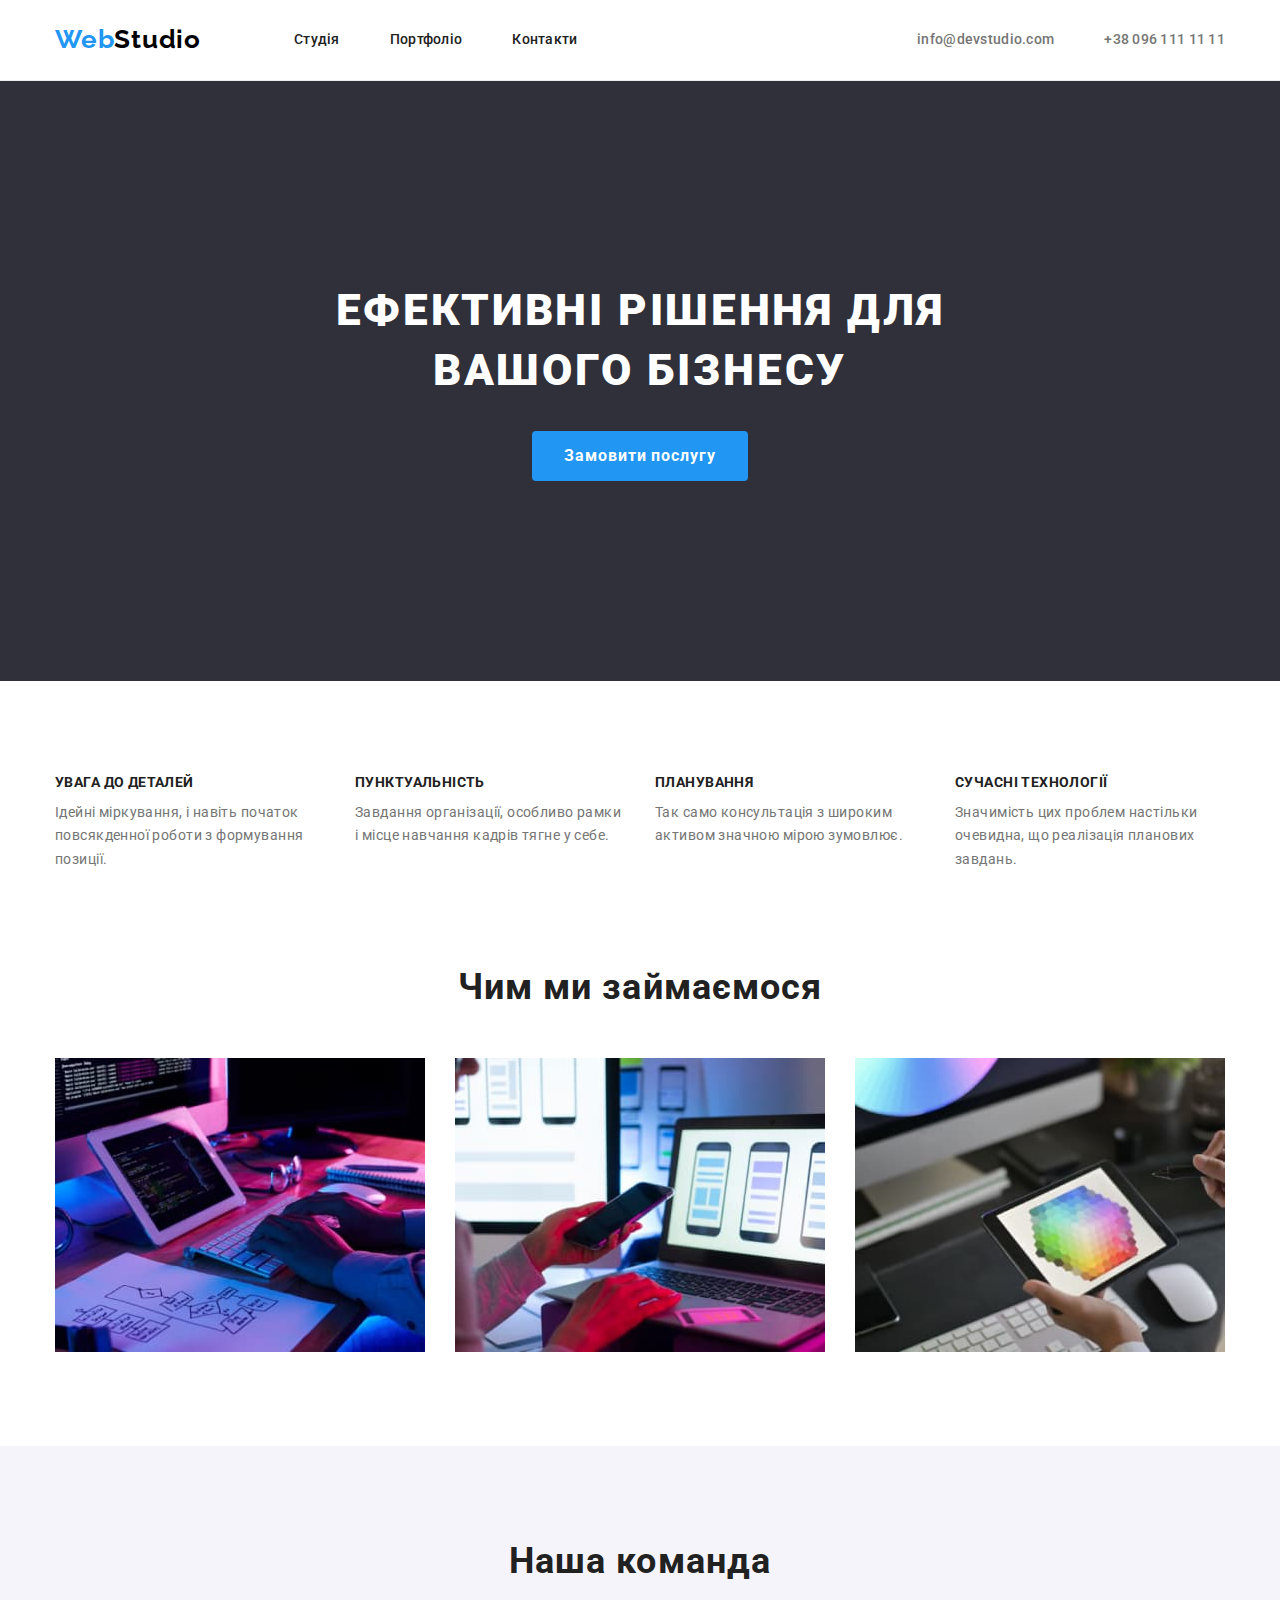
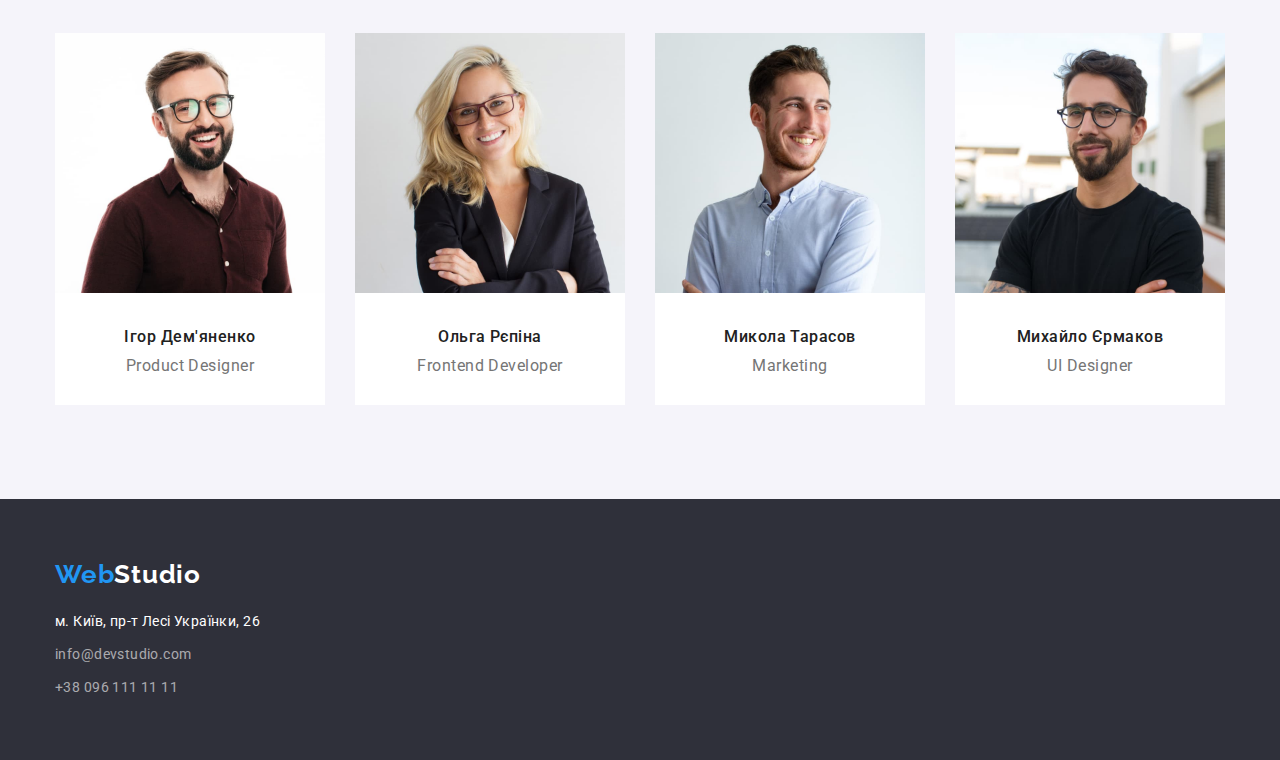
==== index.html @ 8a5eebb6 "add hw-03" ====
<!DOCTYPE html>
<html lang="uk">
  <head>
    <meta charset="utf-8" />
    <meta
      name="Домашнє завдання"
      content="Домашнє завдання №03 з курсу FronEnd developer у школі GoIT"
    />
    <title>Домашнє завдання №03</title>
    <link
      href="https://fonts.googleapis.com/css2?family=Raleway:wght@700&family=Roboto:wght@400;500;700;900&display=swap"
      rel="stylesheet"
    />
    <link
      rel="stylesheet"
      href="https://cdnjs.cloudflare.com/ajax/libs/modern-normalize/1.1.0/modern-normalize.min.css"
    />
    <link rel="stylesheet" href="css/styles.css" />
  </head>

  <body>
    <header class="header header-line">
      <div class="container main-nav">
        <nav class="nav">
          <a href="index.html" class="logo-header"
            >Web<span class="black">Studio</span></a
          >
          <ul class="site-nav">
            <li class="item"><a href="index.html">Студія</a></li>
            <li class="item"><a href="portfolio.html">Портфоліо</a></li>
            <li class="item"><a href="#">Контакти</a></li>
          </ul>
        </nav>

        <ul class="header-contact">
          <li class="item">
            <a href="mailto:info@devstudio.com">info@devstudio.com</a>
          </li>
          <li class="item">
            <a href="tel:380961111111">+38 096 111 11 11</a>
          </li>
        </ul>
      </div>
    </header>

    <div class="hero">
      <h1 class="hero-title">
        Ефективні рішення для <br />
        вашого бізнесу
      </h1>
      <button type="button" class="button">Замовити послугу</button>
    </div>

    <main>
      <section class="section features">
        <div class="container">
          <!-- <h2 class="section-title">Наші переваги</h2> -->
          <ul class="features-list">
            <li class="item">
              <h3>УВАГА ДО ДЕТАЛЕЙ</h3>
              <p>
                Ідейні міркування, і навіть початок повсякденної роботи з
                формування позиції.
              </p>
            </li>
            <li class="item">
              <h3>ПУНКТУАЛЬНІСТЬ</h3>
              <p>
                Завдання організації, особливо рамки і місце навчання кадрів
                тягне у себе.
              </p>
            </li>
            <li class="item">
              <h3>ПЛАНУВАННЯ</h3>
              <p>
                Так само консультація з широким активом значною мірою зумовлює.
              </p>
            </li>
            <li class="item">
              <h3>СУЧАСНІ ТЕХНОЛОГІЇ</h3>
              <p>
                Значимість цих проблем настільки очевидна, що реалізація
                планових завдань.
              </p>
            </li>
          </ul>
        </div>
      </section>
      <section class="section product-list">
        <div class="container">
          <h2 class="section-title">Чим ми займаємося</h2>
          <ul class="product-flex">
            <li class="item">
              <img
                src="./images/write-code.jpg"
                alt="Пишимо якісний код"
                width="370"
              />
            </li>
            <li class="item">
              <img
                src="./images/adopting.jpg"
                alt="Адаптуємо під мобільні пристрої"
                width="370"
              />
            </li>
            <li class="item">
              <img
                src="./images/graph-design.jpg"
                alt="Робимо графічний дизайн"
                width="370"
              />
            </li>
          </ul>
        </div>
      </section>

      <section class="section team">
        <div class="container">
          <h2 class="section-title">Наша команда</h2>
          <ul class="team-flex">
            <li class="item">
              <img
                src="./images/ihor-demjanenko.jpg"
                alt="Фото Ігоря Дем'яненко"
                width="270"
              />
              <div class="team-description">
                <h3>Ігор Дем'яненко</h3>
                <p>Product Designer</p>
              </div>
            </li>

            <li class="item">
              <img
                src="./images/olga-repina.jpg"
                alt="Фото Ольги Рєпіни"
                width="270"
              />
              <div class="team-description">
                <h3>Ольга Рєпіна</h3>
                <p>Frontend Developer</p>
              </div>
            </li>

            <li class="item">
              <img
                src="./images/mykola-tarasov.jpg"
                alt="Фото Миколи Тарасова"
                width="270"
              />
              <div class="team-description">
                <h3>Микола Тарасов</h3>
                <p>Marketing</p>
              </div>
            </li>

            <li class="item">
              <img
                src="./images/mihailo-ermakov.jpg"
                alt="Фото Михайла Єрмакова"
                width="270"
              />
              <div class="team-description">
                <h3>Михайло Єрмаков</h3>
                <p>UI Designer</p>
              </div>
            </li>
          </ul>
        </div>
      </section>
    </main>
    <footer class="footer">
      <div class="container">
        <a href="index.html" class="logo-footer"
          >Web<span class="white">Studio</span></a
        >
        <address class="footer-contact">
          <p>м. Київ, пр-т Лесі Українки, 26</p>
          <ul>
            <li class="item">
              <a href="mailto:info@devstudio.com">info@devstudio.com</a>
            </li>
            <li><a href="tel:380961111111">+38 096 111 11 11</a></li>
          </ul>
        </address>
      </div>
    </footer>
  </body>
</html>
---- css/styles.css ----
:root {
  --primary-text-color: #212121;
  --primary-background-color: #f5f5f5;
  --accent-color: #2196f3;
  --logo-color-black: #000000;
  --logo-color-white: #ffffff;
  --text-color-grey: #757575;
  --header-background-color: #ffffff;
  --hero-background-color: #2f303a;
  --text-color-white: #ffffff;
  --section-bg-color: #f5f5f5;
  --section-2bg-color: #f5f4fa;
  --footer-bg-color: #2f303a;
  --footer-rgba-color: rgba(255, 255, 255, 0.6);
  --focus-color: #2196f3;
  --button-color: #2196f3;
  --button-grey-color: #f5f4fa;
  --border-line-color: #ececec;
  --border-line-projects: #eeeeee;
}

/* Global style */
body {
  color: var(--primary-text-color);
  /* background-color: var(--primary-background-color); */
  font-family: Roboto, sans-serif;
}
h1,
h2,
h3,
h4,
h5,
h6,
p {
  margin-bottom: 0;
  margin-top: 0;
}

ul {
  list-style: none;
  margin: 0;
  padding: 0;
}

/* Container */
.container {
  width: 1200px;
  margin-left: auto;
  margin-right: auto;
  padding-left: 15px;
  padding-right: 15px;
}

/* header */
.header {
  background-color: var(--header-background-color);
  padding-top: 24px;
  padding-bottom: 25px;
}

/* logo */
.logo-header {
  display: flex;
  text-decoration: none;
  color: var(--accent-color);
  font-family: Raleway;
  font-weight: 700;
  font-size: 26px;
  line-height: 1.19;
  letter-spacing: 0.03em;
  cursor: default;
}

.logo-header .black {
  color: var(--logo-color-black);
}

/* Nav menu */
.nav {
  display: flex;
  align-items: center;
}

.site-nav {
  display: flex;
  margin-left: 93px;
}

.site-nav > .item:not(:last-child) {
  margin-right: 50px;
}

.site-nav a {
  color: var(--primary-text-color);
  text-decoration: none;
  font-weight: 500;
  font-size: 14px;
  line-height: 1.14;
  letter-spacing: 0.02em;
}
.site-nav a:hover,
.site-nav a:focus {
  color: var(--focus-color);
}

/* main nav */
.main-nav {
  display: flex;
  align-items: center;
}

/* Contact at the header */
.header-contact {
  margin-left: auto;
  display: flex;
  align-items: center;
}

.header-contact > .item:not(:last-child) {
  margin-right: 50px;
}

.header-contact a {
  color: var(--text-color-grey);
  text-decoration: none;
  font-weight: 500;
  font-size: 14px;
  line-height: 1.14em;
  letter-spacing: 0.02em;
}
.header-contact a:hover,
.header-contact a:focus {
  color: var(--focus-color);
}

.header-line {
  border-bottom: 1px solid var(--border-line-color);
}

/* Hero */
.hero {
  background-color: var(--hero-background-color);
  text-align: center;
  padding-top: 200px;
  padding-bottom: 200px;
}

.hero-title {
  color: var(--text-color-white);
  font-weight: 900;
  font-size: 44px;
  line-height: 1.36;
  text-align: center;
  letter-spacing: 0.06em;
  text-transform: uppercase;
  margin-bottom: 30px;
}

/* Button  */
.button {
  display: inline-block;
  align-items: center;
  min-width: 216px;
  height: 50px;
  border-radius: 4px;
  padding: 10px 32px;
  text-align: center;
  background-color: var(--button-color);
  color: var(--text-color-white);
  cursor: pointer;
  font-family: inherit;
  font-weight: 700;
  font-size: 16px;
  line-height: 1.88em;
  letter-spacing: 0.06em;
  border: none;
}

.section {
  padding-bottom: 94px;
}

/* Section features*/

.features {
  padding-top: 94px;
}

.features-list {
  display: flex;
  flex-wrap: wrap;
  gap: 30px;
}

.features-list > .item {
  width: calc((100% - 90px) / 4);
}

.features-list p {
  color: var(--text-color-grey);
  font-size: 14px;
  line-height: 1.71;
  letter-spacing: 0.03em;
}

.features-list h3 {
  font-size: 14px;
  line-height: 1.14;
  letter-spacing: 0.03em;
  text-transform: uppercase;
  margin-bottom: 10px;
}

/* All title */
.section-title {
  font-size: 36px;
  line-height: 1.17;
  letter-spacing: 0.03em;
  text-align: center;
  margin-bottom: 50px;
}
/* Product */

.product-flex {
  display: flex;
  padding-left: 0;
  align-items: center;
  gap: 30px;
}

.product-flex > .item {
  display: flex;
  width: calc((100% - 60px) / 3);
}

/* .product-flex > .item:not(:last-child) {
  margin-right: 30px;
} */

/* Section team */
.team {
  background-color: var(--section-2bg-color);
  padding-top: 94px;
}

.team-flex {
  display: flex;
  gap: 30px;
}

.team-flex > .item {
  width: calc((100% - 90px) / 4);
  background-color: var(--header-background-color);
}

.team-description {
  text-align: center;
  padding-top: 30px;
  padding-bottom: 30px;
}

.team h3 {
  font-weight: 500;
  font-size: 16px;
  line-height: 1.19;
  letter-spacing: 0.03em;
  margin-bottom: 10px;
}

.team p {
  color: var(--text-color-grey);
  font-size: 16px;
  line-height: 1.19;
  letter-spacing: 0.03em;
}

.footer {
  background-color: var(--footer-bg-color);
  cursor: default;
  padding-top: 60px;
  padding-bottom: 60px;
}

/* Section footer */
.footer p {
  color: var(--text-color-white);
}

.footer-contact {
  font-style: normal;
  font-size: 14px;
  line-height: 1.71;
  letter-spacing: 0.03em;
}

.footer-contact p {
  margin-bottom: 9px;
}

.footer-contact a {
  color: var(--footer-rgba-color);
  text-decoration: none;
  cursor: default;
}

.footer-contact .item {
  margin-bottom: 9px;
}

.logo-footer {
  display: flex;
  text-decoration: none;
  color: var(--accent-color);
  font-family: Raleway;
  font-weight: 700;
  font-size: 26px;
  line-height: 1.19;
  letter-spacing: 0.03em;
  cursor: default;
  margin-bottom: 20px;
}

.logo-footer .white {
  color: var(--logo-color-white);
}

/* Portfolio */
.portfolio {
  padding-top: 94px;
}

/* Portfolio filter */

.filter {
  margin-bottom: 50px;
}

.filter-button {
  display: flex;
  justify-content: center;
  gap: 8px;
}

/* button at the portfolio */
.item-button {
  background-color: var(--button-grey-color);
  cursor: pointer;
  font-family: inherit;
  font-weight: 500;
  font-size: 16px;
  line-height: 1.62;
  letter-spacing: 0.03em;
  border-radius: 4px;
  border: none;
  text-align: center;
  padding: 6px 25px;
}

.item-button:hover,
.item-button:focus {
  background-color: var(--button-color);
  color: var(--text-color-white);
}

/* Section Projects */
.projects {
  display: flex;
  flex-wrap: wrap;
  gap: 30px;
}

.projects > .item {
  width: calc((100% - 60px) / 3);
}

.projects h2 {
  font-size: 18px;
  line-height: 2;
  letter-spacing: 0.06em;
  margin-bottom: 4px;
}

.projects p {
  color: var(--text-color-grey);
  font-size: 16px;
  line-height: 1.88;
  letter-spacing: 0.03em;
}

.projects-description {
  padding-top: 20px;
  padding-bottom: 20px;
  padding-left: 24px;
  border: 1px solid var(--border-line-projects);
  margin-top: -5px;
}
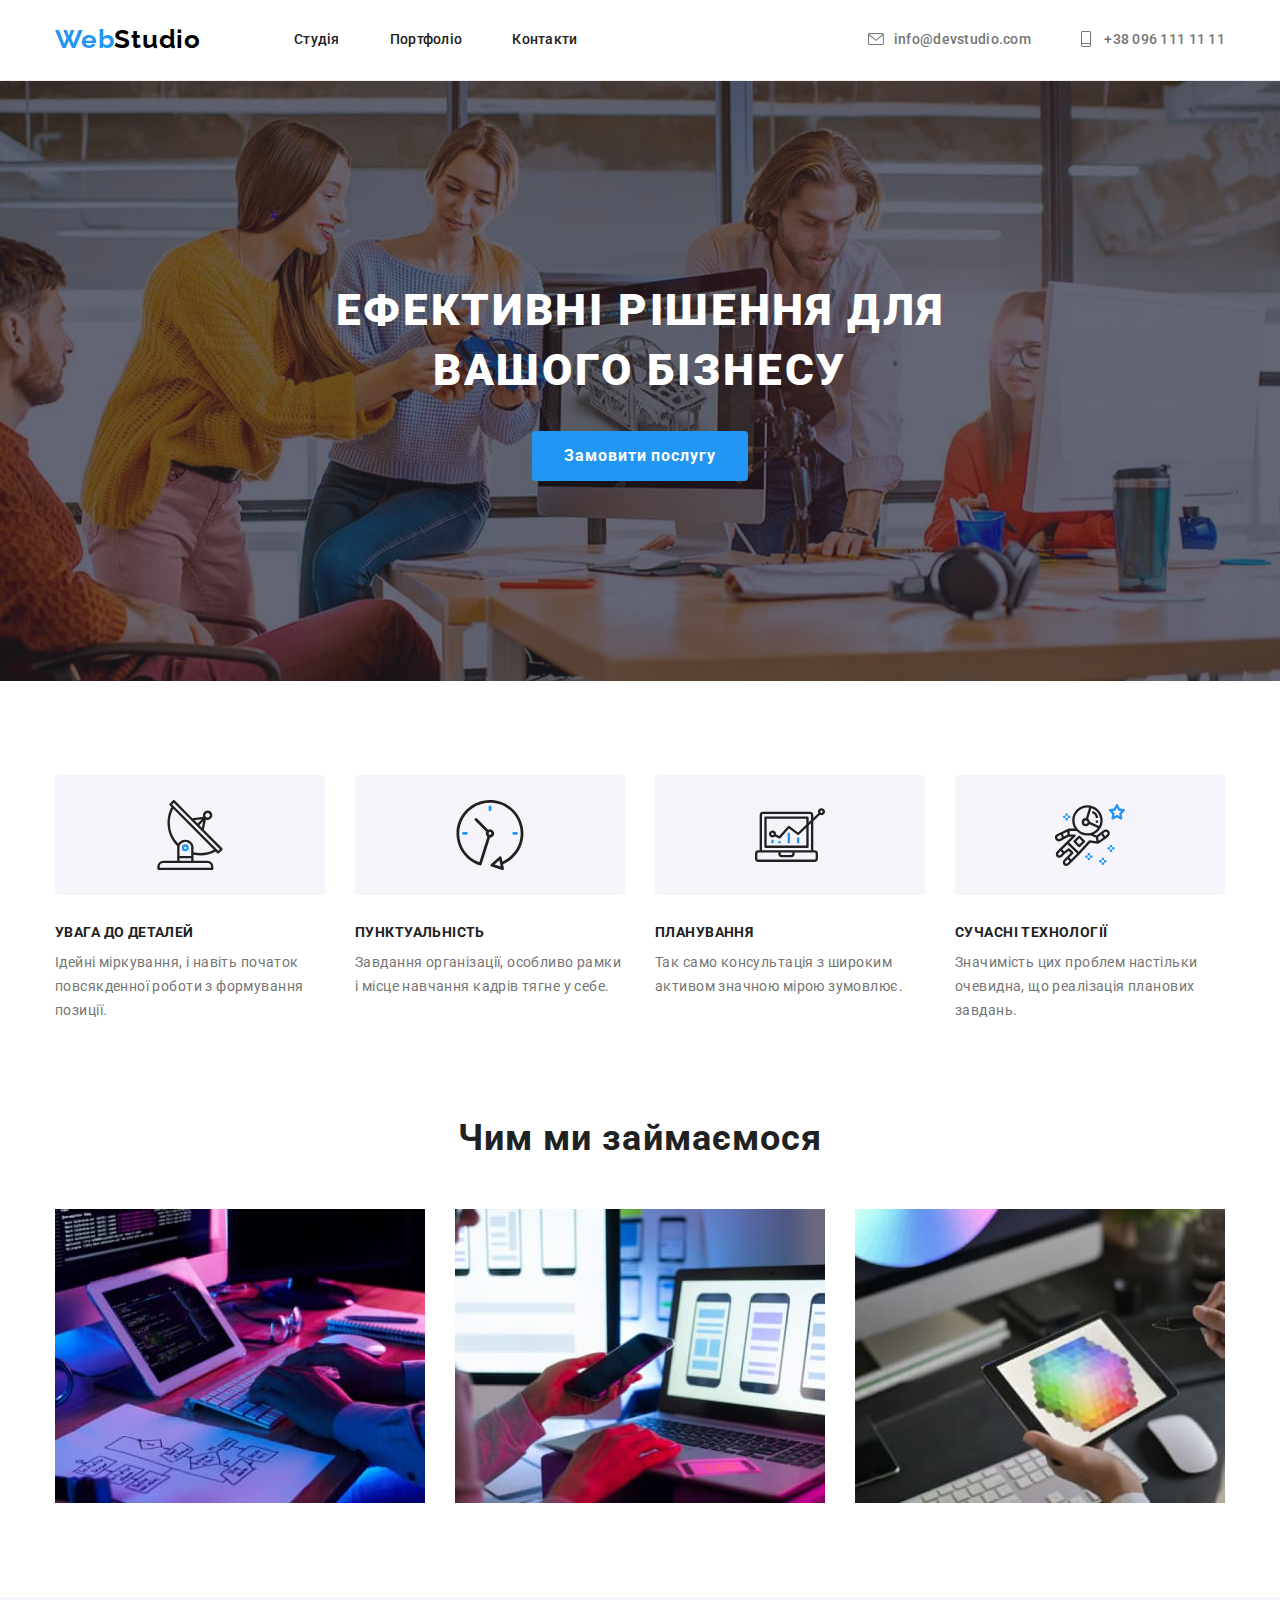
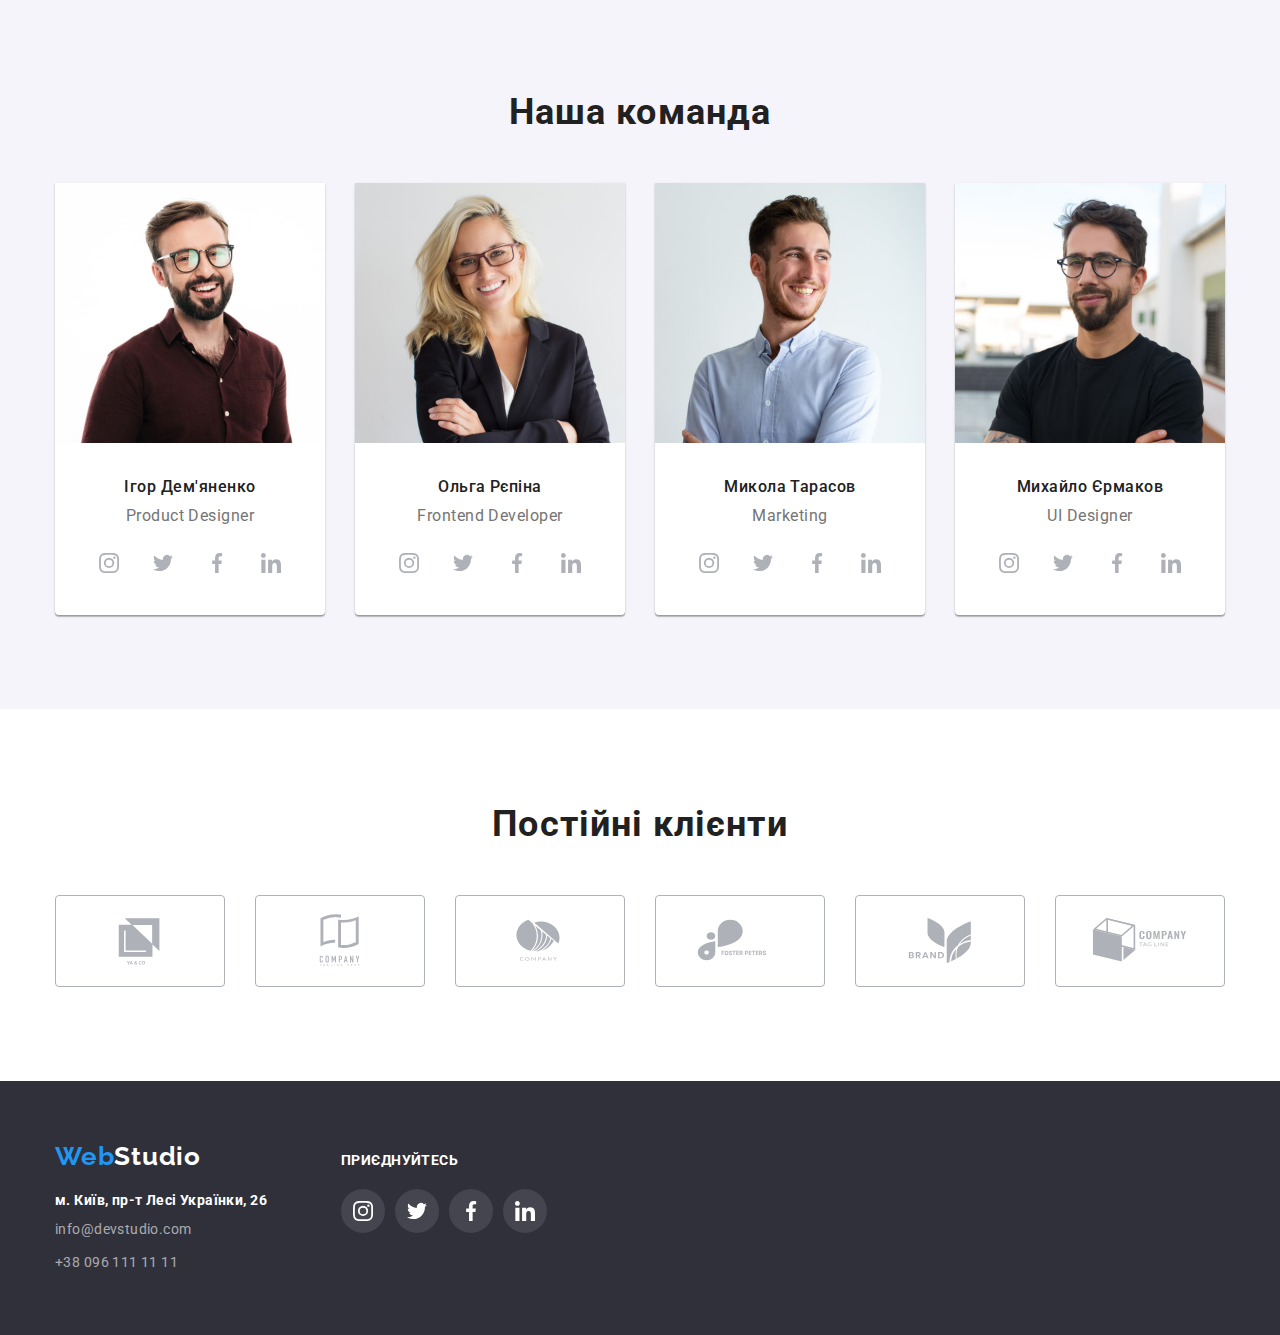
==== commit a65d0caf: "add hw-04" ====
--- a/index.html
+++ b/index.html
@@ -34,10 +34,21 @@
 
         <ul class="header-contact">
           <li class="item">
-            <a href="mailto:info@devstudio.com">info@devstudio.com</a>
+            <a href="mailto:info@devstudio.com">
+              <svg class="icon-mail">
+                >
+                <use href="./images/sprite.svg#icon-mail"></use></svg
+              >info@devstudio.com</a
+            >
           </li>
+
           <li class="item">
-            <a href="tel:380961111111">+38 096 111 11 11</a>
+            <a href="tel:380961111111">
+              <svg class="icon-phone">
+                <use href="./images/sprite.svg#icon-phone"></use>
+              </svg>
+              +38 096 111 11 11</a
+            >
           </li>
         </ul>
       </div>
@@ -54,8 +65,32 @@
     <main>
       <section class="section features">
         <div class="container">
-          <!-- <h2 class="section-title">Наші переваги</h2> -->
+          <h2 class="hiden-headline">Наші переваги</h2>
           <ul class="features-list">
+            <li class="item thumb">
+              <svg class="icon">
+                <use href="./images/sprite.svg#icon-antenna"></use>
+              </svg>
+            </li>
+
+            <li class="item thumb">
+              <svg class="icon">
+                <use href="./images/sprite.svg#icon-clock"></use>
+              </svg>
+            </li>
+
+            <li class="item thumb">
+              <svg class="icon">
+                <use href="./images/sprite.svg#icon-diagram"></use>
+              </svg>
+            </li>
+
+            <li class="item thumb">
+              <svg class="icon">
+                <use href="./images/sprite.svg#icon-astronaut"></use>
+              </svg>
+            </li>
+
             <li class="item">
               <h3>УВАГА ДО ДЕТАЛЕЙ</h3>
               <p>
@@ -63,6 +98,7 @@
                 формування позиції.
               </p>
             </li>
+
             <li class="item">
               <h3>ПУНКТУАЛЬНІСТЬ</h3>
               <p>
@@ -70,12 +106,14 @@
                 тягне у себе.
               </p>
             </li>
+
             <li class="item">
               <h3>ПЛАНУВАННЯ</h3>
               <p>
                 Так само консультація з широким активом значною мірою зумовлює.
               </p>
             </li>
+
             <li class="item">
               <h3>СУЧАСНІ ТЕХНОЛОГІЇ</h3>
               <p>
@@ -97,6 +135,7 @@
                 width="370"
               />
             </li>
+
             <li class="item">
               <img
                 src="./images/adopting.jpg"
@@ -104,6 +143,7 @@
                 width="370"
               />
             </li>
+
             <li class="item">
               <img
                 src="./images/graph-design.jpg"
@@ -128,6 +168,55 @@
               <div class="team-description">
                 <h3>Ігор Дем'яненко</h3>
                 <p>Product Designer</p>
+                <ul class="social-list">
+                  <li>
+                    <a
+                      class="social-icon"
+                      href="https://www.instagram.com/"
+                      target="_blank"
+                    >
+                      <svg>
+                        <use href="./images/sprite.svg#icon-instagram"></use>
+                      </svg>
+                    </a>
+                  </li>
+
+                  <li>
+                    <a
+                      class="social-icon"
+                      href="https://twitter.com/"
+                      target="_blank"
+                    >
+                      <svg>
+                        <use href="./images/sprite.svg#icon-twitter"></use>
+                      </svg>
+                    </a>
+                  </li>
+
+                  <li>
+                    <a
+                      class="social-icon"
+                      href="https://www.facebook.com/"
+                      target="_blank"
+                    >
+                      <svg>
+                        <use href="./images/sprite.svg#icon-facebook"></use>
+                      </svg>
+                    </a>
+                  </li>
+
+                  <li>
+                    <a
+                      class="social-icon"
+                      href="https://linkedin.com/"
+                      target="_blank"
+                    >
+                      <svg>
+                        <use href="./images/sprite.svg#icon-linkedin"></use>
+                      </svg>
+                    </a>
+                  </li>
+                </ul>
               </div>
             </li>
 
@@ -140,6 +229,55 @@
               <div class="team-description">
                 <h3>Ольга Рєпіна</h3>
                 <p>Frontend Developer</p>
+                <ul class="social-list">
+                  <li>
+                    <a
+                      class="social-icon"
+                      href="https://www.instagram.com/"
+                      target="_blank"
+                    >
+                      <svg>
+                        <use href="./images/sprite.svg#icon-instagram"></use>
+                      </svg>
+                    </a>
+                  </li>
+
+                  <li>
+                    <a
+                      class="social-icon"
+                      href="https://twitter.com/"
+                      target="_blank"
+                    >
+                      <svg>
+                        <use href="./images/sprite.svg#icon-twitter"></use>
+                      </svg>
+                    </a>
+                  </li>
+
+                  <li>
+                    <a
+                      class="social-icon"
+                      href="https://www.facebook.com/"
+                      target="_blank"
+                    >
+                      <svg>
+                        <use href="./images/sprite.svg#icon-facebook"></use>
+                      </svg>
+                    </a>
+                  </li>
+
+                  <li>
+                    <a
+                      class="social-icon"
+                      href="https://linkedin.com/"
+                      target="_blank"
+                    >
+                      <svg>
+                        <use href="./images/sprite.svg#icon-linkedin"></use>
+                      </svg>
+                    </a>
+                  </li>
+                </ul>
               </div>
             </li>
 
@@ -152,6 +290,55 @@
               <div class="team-description">
                 <h3>Микола Тарасов</h3>
                 <p>Marketing</p>
+                <ul class="social-list">
+                  <li>
+                    <a
+                      class="social-icon"
+                      href="https://www.instagram.com/"
+                      target="_blank"
+                    >
+                      <svg>
+                        <use href="./images/sprite.svg#icon-instagram"></use>
+                      </svg>
+                    </a>
+                  </li>
+
+                  <li>
+                    <a
+                      class="social-icon"
+                      href="https://twitter.com/"
+                      target="_blank"
+                    >
+                      <svg>
+                        <use href="./images/sprite.svg#icon-twitter"></use>
+                      </svg>
+                    </a>
+                  </li>
+
+                  <li>
+                    <a
+                      class="social-icon"
+                      href="https://www.facebook.com/"
+                      target="_blank"
+                    >
+                      <svg>
+                        <use href="./images/sprite.svg#icon-facebook"></use>
+                      </svg>
+                    </a>
+                  </li>
+
+                  <li>
+                    <a
+                      class="social-icon"
+                      href="https://linkedin.com/"
+                      target="_blank"
+                    >
+                      <svg>
+                        <use href="./images/sprite.svg#icon-linkedin"></use>
+                      </svg>
+                    </a>
+                  </li>
+                </ul>
               </div>
             </li>
 
@@ -164,26 +351,186 @@
               <div class="team-description">
                 <h3>Михайло Єрмаков</h3>
                 <p>UI Designer</p>
+                <ul class="social-list">
+                  <li>
+                    <a
+                      class="social-icon"
+                      href="https://www.instagram.com/"
+                      target="_blank"
+                    >
+                      <svg>
+                        <use href="./images/sprite.svg#icon-instagram"></use>
+                      </svg>
+                    </a>
+                  </li>
+
+                  <li>
+                    <a
+                      class="social-icon"
+                      href="https://twitter.com/"
+                      target="_blank"
+                    >
+                      <svg>
+                        <use href="./images/sprite.svg#icon-twitter"></use>
+                      </svg>
+                    </a>
+                  </li>
+
+                  <li>
+                    <a
+                      class="social-icon"
+                      href="https://www.facebook.com/"
+                      target="_blank"
+                    >
+                      <svg>
+                        <use href="./images/sprite.svg#icon-facebook"></use>
+                      </svg>
+                    </a>
+                  </li>
+
+                  <li>
+                    <a
+                      class="social-icon"
+                      href="https://linkedin.com/"
+                      target="_blank"
+                    >
+                      <svg>
+                        <use href="./images/sprite.svg#icon-linkedin"></use>
+                      </svg>
+                    </a>
+                  </li>
+                </ul>
               </div>
+            </li>
+          </ul>
+        </div>
+      </section>
+
+      <section class="section partners">
+        <div class="container">
+          <h2 class="section-title">Постійні клієнти</h2>
+          <ul class="partners-list">
+            <li>
+              <a class="partners-logo" href="" target="_blank">
+                <svg width="106px" height="60px">
+                  <use href="./images/sprite.svg#icon-yaco"></use>
+                </svg>
+              </a>
+            </li>
+
+            <li>
+              <a class="partners-logo" href="" target="_blank">
+                <svg width="106px" height="60px">
+                  <use href="./images/sprite.svg#icon-company1"></use>
+                </svg>
+              </a>
+            </li>
+
+            <li>
+              <a class="partners-logo" href="" target="_blank">
+                <svg width="106px" height="60px">
+                  <use href="./images/sprite.svg#icon-company2"></use>
+                </svg>
+              </a>
+            </li>
+
+            <li>
+              <a class="partners-logo" href="" target="_blank">
+                <svg width="106px" height="60px">
+                  <use href="./images/sprite.svg#icon-foster"></use>
+                </svg>
+              </a>
+            </li>
+
+            <li>
+              <a class="partners-logo" href="" target="_blank">
+                <svg width="106px" height="60px">
+                  <use href="./images/sprite.svg#icon-brand"></use>
+                </svg>
+              </a>
+            </li>
+
+            <li>
+              <a class="partners-logo" href="" target="_blank">
+                <svg width="106px" height="60px">
+                  <use href="./images/sprite.svg#icon-company3"></use>
+                </svg>
+              </a>
             </li>
           </ul>
         </div>
       </section>
     </main>
+
     <footer class="footer">
       <div class="container">
-        <a href="index.html" class="logo-footer"
-          >Web<span class="white">Studio</span></a
-        >
-        <address class="footer-contact">
-          <p>м. Київ, пр-т Лесі Українки, 26</p>
-          <ul>
-            <li class="item">
-              <a href="mailto:info@devstudio.com">info@devstudio.com</a>
-            </li>
-            <li><a href="tel:380961111111">+38 096 111 11 11</a></li>
+        <div class="column">
+          <a href="index.html" class="logo-footer"
+            >Web<span class="white">Studio</span></a
+          >
+          <address class="footer-contact">
+            <p>м. Київ, пр-т Лесі Українки, 26</p>
+            <ul>
+              <li class="item">
+                <a href="mailto:info@devstudio.com">info@devstudio.com</a>
+              </li>
+              <li><a href="tel:380961111111">+38 096 111 11 11</a></li>
+            </ul>
+          </address>
+        </div>
+
+        <div class="column">
+          <p>ПРИЄДНУЙТЕСЬ</p>
+          <ul class="footer-social">
+            <li>
+              <a
+                class="footer-icon"
+                href="https://www.instagram.com/"
+                target="_blank"
+              >
+                <svg>
+                  <use href="./images/sprite.svg#icon-instagram"></use>
+                </svg>
+              </a>
+            </li>
+
+            <li>
+              <a
+                class="footer-icon"
+                href="https://twitter.com/"
+                target="_blank"
+              >
+                <svg>
+                  <use href="./images/sprite.svg#icon-twitter"></use>
+                </svg>
+              </a>
+            </li>
+
+            <li>
+              <a
+                class="footer-icon"
+                href="https://www.facebook.com/"
+                target="_blank"
+              >
+                <svg>
+                  <use href="./images/sprite.svg#icon-facebook"></use>
+                </svg>
+              </a>
+            </li>
+
+            <li>
+              <a
+                class="footer-icon"
+                href="https://linkedin.com/"
+                target="_blank"
+              >
+                <svg>
+                  <use href="./images/sprite.svg#icon-linkedin"></use>
+                </svg>
+              </a>
+            </li>
           </ul>
-        </address>
+        </div>
       </div>
     </footer>
   </body>
--- a/css/styles.css
+++ b/css/styles.css
@@ -17,6 +17,9 @@
   --button-grey-color: #f5f4fa;
   --border-line-color: #ececec;
   --border-line-projects: #eeeeee;
+  --icon-color-grey: #afb1b8;
+  --icon--accent-color: #ffffff;
+  --icon-footer-bg: rgba(255, 255, 255, 0.1);
 }
 
 /* Global style */
@@ -131,18 +134,54 @@
 .header-contact a:hover,
 .header-contact a:focus {
   color: var(--focus-color);
+  fill: var(--focus-color);
+}
+
+.header-contact > .item :hover svg,
+.header-contact > .item :focus svg {
+  color: var(--focus-color);
+  fill: var(--focus-color);
 }
 
 .header-line {
   border-bottom: 1px solid var(--border-line-color);
 }
 
+.icon-mail {
+  width: 16px;
+  height: 12px;
+  margin-right: 10px;
+  margin-bottom: -1px;
+  fill: var(--text-color-grey);
+}
+
+.icon-phone {
+  width: 10px;
+  height: 16px;
+  margin-right: 10px;
+  margin-bottom: -3px;
+  fill: var(--text-color-grey);
+}
+
+/* Hiden headline */
+.hiden-headline {
+  visibility: hidden;
+  font-size: smaller;
+  margin-bottom: -15px;
+}
+
 /* Hero */
 .hero {
-  background-color: var(--hero-background-color);
   text-align: center;
   padding-top: 200px;
   padding-bottom: 200px;
+  background-image: linear-gradient(
+      rgba(47, 48, 58, 0.4),
+      rgba(47, 48, 58, 0.4)
+    ),
+    url(../images/hero.jpg);
+  background-position: top;
+  background-repeat: no-repeat;
 }
 
 .hero-title {
@@ -211,6 +250,20 @@
   margin-bottom: 10px;
 }
 
+.thumb {
+  background-color: #f5f4fa;
+  border-radius: 4px;
+  display: flex;
+  justify-content: center;
+}
+
+.icon {
+  width: 70px;
+  height: 70px;
+  margin-top: 25px;
+  margin-bottom: 25px;
+}
+
 /* All title */
 .section-title {
   font-size: 36px;
@@ -233,10 +286,6 @@
   width: calc((100% - 60px) / 3);
 }
 
-/* .product-flex > .item:not(:last-child) {
-  margin-right: 30px;
-} */
-
 /* Section team */
 .team {
   background-color: var(--section-2bg-color);
@@ -251,6 +300,9 @@
 .team-flex > .item {
   width: calc((100% - 90px) / 4);
   background-color: var(--header-background-color);
+  box-shadow: 0px 1px 3px rgba(0, 0, 0, 0.12), 0px 1px 1px rgba(0, 0, 0, 0.14),
+    0px 2px 1px rgba(0, 0, 0, 0.2);
+  border-radius: 0px 0px 4px 4px;
 }
 
 .team-description {
@@ -274,6 +326,61 @@
   letter-spacing: 0.03em;
 }
 
+.social-list {
+  display: flex;
+  margin-top: 16px;
+  gap: 10px;
+  justify-content: center;
+  align-items: center;
+}
+
+.social-icon {
+  display: flex;
+  height: 44px;
+  width: 44px;
+  padding: 12px;
+  fill: var(--icon-color-grey);
+  background-color: var(--header-background-color);
+  border-radius: 50%;
+}
+
+.social-icon:hover,
+.social-icon:focus {
+  fill: var(--icon--accent-color);
+  background-color: var(--accent-color);
+}
+
+/* Section Partners */
+
+.partners {
+  padding-top: 94px;
+}
+
+.partners-list {
+  display: flex;
+  justify-content: center;
+  align-items: center;
+  gap: 30px;
+}
+
+.partners-logo {
+  display: flex;
+  width: 170px;
+  height: 92px;
+  border: 1px solid var(--icon-color-grey);
+  border-radius: 4px;
+  fill: var(--icon-color-grey);
+  justify-content: center;
+  align-items: center;
+}
+
+.partners-logo:hover,
+.partners-logo:focus {
+  fill: var(--accent-color);
+  border: 1px solid var(--accent-color);
+}
+
+/* Section footer */
 .footer {
   background-color: var(--footer-bg-color);
   cursor: default;
@@ -281,7 +388,6 @@
   padding-bottom: 60px;
 }
 
-/* Section footer */
 .footer p {
   color: var(--text-color-white);
 }
@@ -322,6 +428,42 @@
 
 .logo-footer .white {
   color: var(--logo-color-white);
+}
+
+.column {
+  display: inline-flex;
+  flex-direction: column;
+  margin-right: 70px;
+}
+
+.column p {
+  font-weight: 700;
+  font-size: 14px;
+  line-height: 1.17;
+  letter-spacing: 0.03em;
+}
+
+.footer-social {
+  display: flex;
+  margin-top: 20px;
+  gap: 10px;
+  justify-content: center;
+  align-items: center;
+}
+
+.footer-icon {
+  display: flex;
+  height: 44px;
+  width: 44px;
+  padding: 12px;
+  fill: var(--text-color-white);
+  background-color: var(--icon-footer-bg);
+  border-radius: 50%;
+}
+
+.footer-icon:hover,
+.footer-icon:focus {
+  background-color: var(--accent-color);
 }
 
 /* Portfolio */
@@ -360,6 +502,8 @@
 .item-button:focus {
   background-color: var(--button-color);
   color: var(--text-color-white);
+  box-shadow: 0px 3px 1px rgba(0, 0, 0, 0.1), 0px 1px 2px rgba(0, 0, 0, 0.08),
+    0px 2px 2px rgba(0, 0, 0, 0.12);
 }
 
 /* Section Projects */
@@ -371,6 +515,12 @@
 
 .projects > .item {
   width: calc((100% - 60px) / 3);
+}
+
+.projects > .item:hover,
+.projects > .item:focus {
+  box-shadow: 0px 1px 1px rgba(0, 0, 0, 0.12), 0px 4px 4px rgba(0, 0, 0, 0.06),
+    1px 4px 6px rgba(0, 0, 0, 0.16);
 }
 
 .projects h2 {
